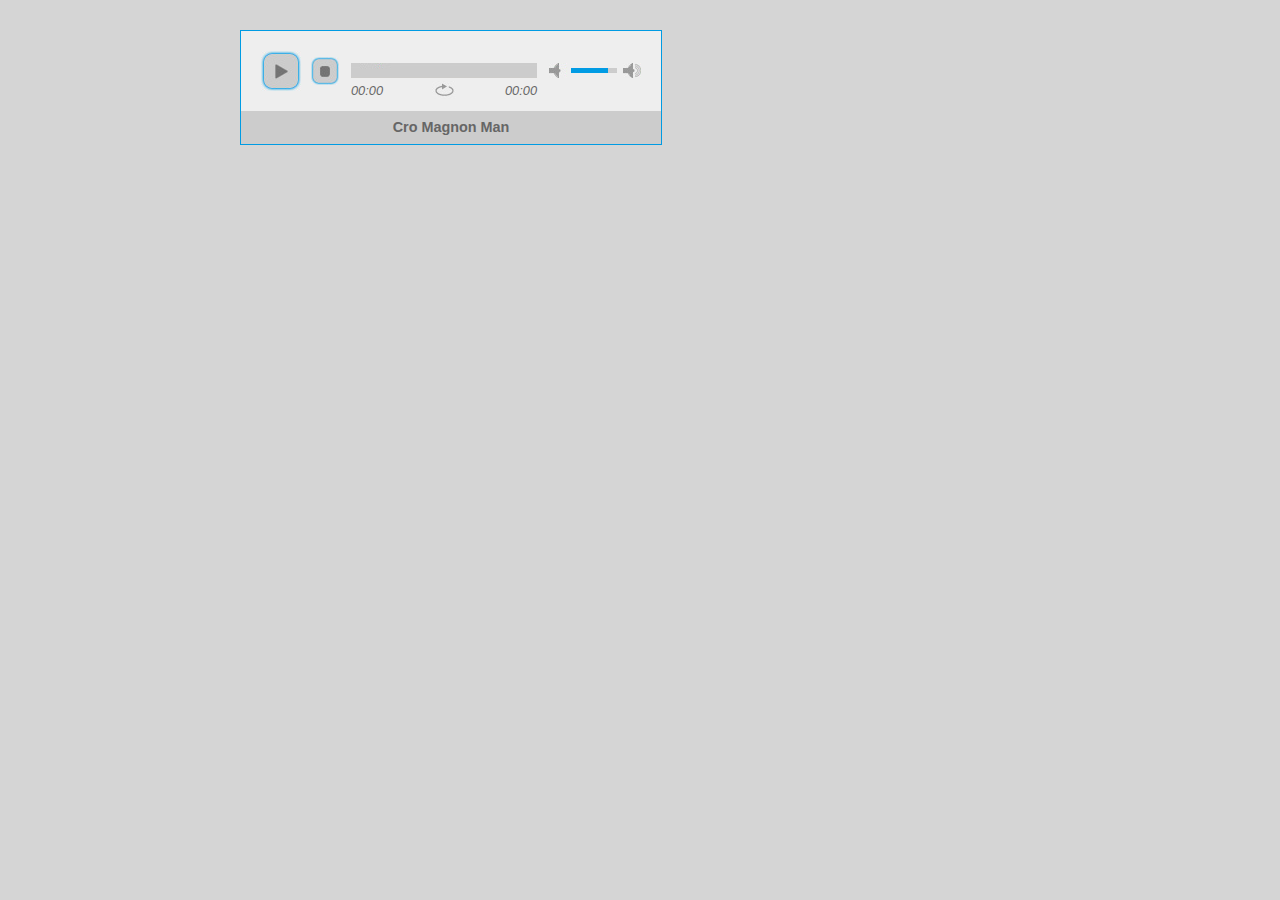
==== index.html @ 4125c5f2 "upload project" ====
<!DOCTYPE HTML>
<html>
    <head>
        <meta http-equiv="Content-Type" content="text/html;charset=utf-8" />
        <title>iPlayer</title>
        <meta content="" name="description" />
        <meta content="" name="keywords" />

        <link type="text/css" href="css/styles.css" rel="stylesheet" />
        <link href="css/smoothness/jquery-ui-1.10.1.custom.css" rel="stylesheet">
        <link href="css/blue.monday/jplayer.blue.monday.css" rel="stylesheet" type="text/css" />

        <script type="text/javascript" src="js/jquery-1.9.1.js"></script>
        <script type="text/javascript" src="js/jquery-ui-1.10.1.custom.js"></script>
        <script type="text/javascript" src="js/jquery.jplayer.min.js"></script>

        <script type="text/javascript" src="js/myscript.js"></script>
        <script type="text/javascript">
//<![CDATA[
$(document).ready(function(){

    $("#jquery_jplayer_1").jPlayer({
        ready: function (event) {
            $(this).jPlayer("setMedia", {
                m4a:"http://www.jplayer.org/audio/m4a/TSP-01-Cro_magnon_man.m4a",
                oga:"http://www.jplayer.org/audio/ogg/TSP-01-Cro_magnon_man.ogg"
            });
        },
        swfPath: "js",
        supplied: "m4a, oga",
        wmode: "window"
    });
});
//]]>
</script>

    </head>
    <body>
        <div id="wrapper">

            <div id="jquery_jplayer_1" class="jp-jplayer"></div>

        <div id="jp_container_1" class="jp-audio">
            <div class="jp-type-single">
                <div class="jp-gui jp-interface">
                    <ul class="jp-controls">
                        <li><a href="javascript:;" class="jp-play" tabindex="1">play</a></li>
                        <li><a href="javascript:;" class="jp-pause" tabindex="1">pause</a></li>
                        <li><a href="javascript:;" class="jp-stop" tabindex="1">stop</a></li>
                        <li><a href="javascript:;" class="jp-mute" tabindex="1" title="mute">mute</a></li>
                        <li><a href="javascript:;" class="jp-unmute" tabindex="1" title="unmute">unmute</a></li>
                        <li><a href="javascript:;" class="jp-volume-max" tabindex="1" title="max volume">max volume</a></li>
                    </ul>
                    <div class="jp-progress">
                        <div class="jp-seek-bar">
                            <div class="jp-play-bar"></div>
                        </div>
                    </div>
                    <div class="jp-volume-bar">
                        <div class="jp-volume-bar-value"></div>
                    </div>
                    <div class="jp-time-holder">
                        <div class="jp-current-time"></div>
                        <div class="jp-duration"></div>

                        <ul class="jp-toggles">
                            <li><a href="javascript:;" class="jp-repeat" tabindex="1" title="repeat">repeat</a></li>
                            <li><a href="javascript:;" class="jp-repeat-off" tabindex="1" title="repeat off">repeat off</a></li>
                        </ul>
                    </div>
                </div>
                <div class="jp-title">
                    <ul>
                        <li>Cro Magnon Man</li>
                    </ul>
                </div>
                <div class="jp-no-solution">
                    <span>Update Required</span>
                    To play the media you will need to either update your browser to a recent version or update your <a href="http://get.adobe.com/flashplayer/" target="_blank">Flash plugin</a>.
                </div>
            </div>
        </div>

        </div>   <!-- end wrapper -->
    </body>
</html>
---- css/styles.css ----
html, body, div, span, applet, object, iframe,
h1, h2, h3, h4, h5, h6, p, blockquote, pre,
a, abbr, acronym, address, big, cite, code,
del, dfn, em, img, ins, kbd, q, s, samp,
small, strike, strong, sub, sup, tt, var,
b, u, i, center,
dl, dt, dd, ol, ul, li,
fieldset, form, label, legend,
table, caption, tbody, tfoot, thead, tr, th, td,
article, aside, canvas, details, embed, 
figure, figcaption, footer, header, hgroup, 
menu, nav, output, ruby, section, summary,
time, mark, audio, video {
	margin: 0;
	padding: 0;
	border: 0;
	font-size: 100%;
	font: inherit;
	vertical-align: baseline;
}
/* HTML5 display-role reset for older browsers */
article, aside, details, figcaption, figure, 
footer, header, hgroup, menu, nav, section {
	display: block;
}
body {
	line-height: 1;
}
ol, ul {
	list-style: none;
}
blockquote, q {
	quotes: none;
}
blockquote:before, blockquote:after,
q:before, q:after {
	content: '';
	content: none;
}
table {
	border-collapse: collapse;
	border-spacing: 0;
}

body {
	background-color: #D5D5D5;
}

#wrapper {
	margin: 0 auto;
	width: 800px;
	margin-top: 30px;
}
---- css/blue.monday/jplayer.blue.monday.css ----
/*
 * Skin for jPlayer Plugin (jQuery JavaScript Library)
 * http://www.jplayer.org
 *
 * Skin Name: Blue Monday
 *
 * Copyright (c) 2010-2012 Happyworm Ltd
 * Dual licensed under the MIT and GPL licenses.
 *  - http://www.opensource.org/licenses/mit-license.php
 *  - http://www.gnu.org/copyleft/gpl.html
 *
 * Author: Silvia Benvenuti
 * Skin Version: 4.2 (jPlayer 2.2.0)
 * Date: 22nd October 2012
 */

div.jp-audio,
div.jp-audio-stream,
div.jp-video {

	/* Edit the font-size to counteract inherited font sizing.
	 * Eg. 1.25em = 1 / 0.8em
	 */

	font-size:1.25em; /* 1.25em for testing in site pages */ /* No parent CSS that can effect the size in the demos ZIP */

	font-family:Verdana, Arial, sans-serif;
	line-height:1.6;
	color: #666;
	border:1px solid #009be3;
	background-color:#eee;
}
div.jp-audio {
	width:420px;
}
div.jp-audio-stream {
	width:182px;
}
div.jp-video-270p {
	width:480px;
}
div.jp-video-360p {
	width:640px;
}
div.jp-video-full {
	/* Rules for IE6 (full-screen) */
	width:480px;
	height:270px;
	/* Rules for IE7 (full-screen) - Otherwise the relative container causes other page items that are not position:static (default) to appear over the video/gui. */
	position:static !important; position:relative
}

/* The z-index rule is defined in this manner to enable Popcorn plugins that add overlays to video area. EG. Subtitles. */
div.jp-video-full div div {
	z-index:1000;
}

div.jp-video-full div.jp-jplayer {
	top: 0;
	left: 0;
	position: fixed !important; position: relative; /* Rules for IE6 (full-screen) */
	overflow: hidden;
}

div.jp-video-full div.jp-gui {
	position: fixed !important; position: static; /* Rules for IE6 (full-screen) */
	top: 0;
	left: 0;
	width:100%;
	height:100%;
	z-index:1001; /* 1 layer above the others. */
}

div.jp-video-full div.jp-interface {
	position: absolute !important; position: relative; /* Rules for IE6 (full-screen) */
	bottom: 0;
	left: 0;
}

div.jp-interface {
	position: relative;
	background-color:#eee;
	width:100%;
}

div.jp-audio div.jp-type-single div.jp-interface {
	height:80px;
}
div.jp-audio div.jp-type-playlist div.jp-interface {
	height:80px;
}

div.jp-audio-stream div.jp-type-single div.jp-interface {
	height:80px;
}

div.jp-video div.jp-interface {
	border-top:1px solid #009be3;
}

/* @group CONTROLS */

div.jp-controls-holder {
	clear: both;
	width:440px;
	margin:0 auto;
	position: relative;
	overflow:hidden;
	top:-8px; /* This negative value depends on the size of the text in jp-currentTime and jp-duration */
}

div.jp-interface ul.jp-controls {
	list-style-type:none;
	margin:0;
	padding: 0;
	overflow:hidden;
}

div.jp-audio ul.jp-controls {
	width: 380px;
	padding:20px 20px 0 20px;
}

div.jp-audio-stream ul.jp-controls {
	width: 142px;
	padding:20px 20px 0 20px;
}

div.jp-video div.jp-type-single ul.jp-controls {
	width: 78px;
	margin-left: 200px;
}

div.jp-video div.jp-type-playlist ul.jp-controls {
	width: 134px;
	margin-left: 172px;
}
div.jp-video ul.jp-controls,
div.jp-interface ul.jp-controls li {
	display:inline;
	float: left;
}

div.jp-interface ul.jp-controls a {
	display:block;
	overflow:hidden;
	text-indent:-9999px;
}
a.jp-play,
a.jp-pause {
	width:40px;
	height:40px;
}

a.jp-play {
	background: url("jplayer.blue.monday.jpg") 0 0 no-repeat;
}
a.jp-play:hover {
	background: url("jplayer.blue.monday.jpg") -41px 0 no-repeat;
}
a.jp-pause {
	background: url("jplayer.blue.monday.jpg") 0 -42px no-repeat;
	display: none;
}
a.jp-pause:hover {
	background: url("jplayer.blue.monday.jpg") -41px -42px no-repeat;
}

a.jp-stop, a.jp-previous, a.jp-next {
	width:28px;
	height:28px;
	margin-top:6px;
}

a.jp-stop {
	background: url("jplayer.blue.monday.jpg") 0 -83px no-repeat;
	margin-left:10px;
}

a.jp-stop:hover {
	background: url("jplayer.blue.monday.jpg") -29px -83px no-repeat;
}

a.jp-previous {
	background: url("jplayer.blue.monday.jpg") 0 -112px no-repeat;
}
a.jp-previous:hover {
	background: url("jplayer.blue.monday.jpg") -29px -112px no-repeat;
}

a.jp-next {
	background: url("jplayer.blue.monday.jpg") 0 -141px no-repeat;
}
a.jp-next:hover {
	background: url("jplayer.blue.monday.jpg") -29px -141px no-repeat;
}

/* @end */

/* @group progress bar */

div.jp-progress {
	overflow:hidden;
	background-color: #ddd;
}
div.jp-audio div.jp-progress {
	position: absolute;
	top:32px;
	height:15px;
}
div.jp-audio div.jp-type-single div.jp-progress {
	left:110px;
	width:186px;
}
div.jp-audio div.jp-type-playlist div.jp-progress {
	left:166px;
	width:130px;
}
div.jp-video div.jp-progress {
	top:0px;
	left:0px;
	width:100%;
	height:10px;
}
div.jp-seek-bar {
	background: url("jplayer.blue.monday.jpg") 0 -202px repeat-x;
	width:0px;
	height:100%;
	cursor: pointer;
}
div.jp-play-bar {
	background: url("jplayer.blue.monday.jpg") 0 -218px repeat-x ;
	width:0px;
	height:100%;
}

/* The seeking class is added/removed inside jPlayer */
div.jp-seeking-bg {
	background: url("jplayer.blue.monday.seeking.gif");
}

/* @end */

/* @group volume controls */


a.jp-mute,
a.jp-unmute,
a.jp-volume-max {
	width:18px;
	height:15px;
	margin-top:12px;
}

div.jp-audio div.jp-type-single a.jp-mute,
div.jp-audio div.jp-type-single a.jp-unmute {
	margin-left: 210px;	
}
div.jp-audio div.jp-type-playlist a.jp-mute,
div.jp-audio div.jp-type-playlist a.jp-unmute {
	margin-left: 154px;
}

div.jp-audio-stream div.jp-type-single a.jp-mute,
div.jp-audio-stream div.jp-type-single a.jp-unmute {
	margin-left:10px;
}

div.jp-audio a.jp-volume-max,
div.jp-audio-stream a.jp-volume-max {
	margin-left: 56px;	
}

div.jp-video a.jp-mute,
div.jp-video a.jp-unmute,
div.jp-video a.jp-volume-max {
	position: absolute;
	top:12px;
	margin-top:0;
}

div.jp-video a.jp-mute,
div.jp-video a.jp-unmute {
	left: 50px;
}

div.jp-video a.jp-volume-max {
	left: 134px;
}

a.jp-mute {
	background: url("jplayer.blue.monday.jpg") 0 -170px no-repeat;
}
a.jp-mute:hover {
	background: url("jplayer.blue.monday.jpg") -19px -170px no-repeat;
}
a.jp-unmute {
	background: url("jplayer.blue.monday.jpg") -60px -170px no-repeat;
	display: none;
}
a.jp-unmute:hover {
	background: url("jplayer.blue.monday.jpg") -79px -170px no-repeat;
}
a.jp-volume-max {
	background: url("jplayer.blue.monday.jpg") 0 -186px no-repeat;
}
a.jp-volume-max:hover {
	background: url("jplayer.blue.monday.jpg") -19px -186px no-repeat;
}

div.jp-volume-bar {
	position: absolute;
	overflow:hidden;
	background: url("jplayer.blue.monday.jpg") 0 -250px repeat-x;
	width:46px;
	height:5px;
	cursor: pointer;
}
div.jp-audio div.jp-volume-bar {
	top:37px;
	left:330px;
}
div.jp-audio-stream div.jp-volume-bar {
	top:37px;
	left:92px;
}
div.jp-video div.jp-volume-bar {
	top:17px;
	left:72px;
}
div.jp-volume-bar-value {
	background: url("jplayer.blue.monday.jpg") 0 -256px repeat-x;
	width:0px;
	height:5px;
}

/* @end */

/* @group current time and duration */

div.jp-audio div.jp-time-holder {
	position:absolute;
	top:50px;
}
div.jp-audio div.jp-type-single div.jp-time-holder {
	left:110px;
	width:186px;
}
div.jp-audio div.jp-type-playlist div.jp-time-holder {
	left:166px;
	width:130px;
}

div.jp-current-time,
div.jp-duration {
	width:60px;
	font-size:.64em;
	font-style:oblique;
}
div.jp-current-time {
	float: left;
	display:inline;
}
div.jp-duration {
	float: right;
	display:inline;
	text-align: right;
}

div.jp-video div.jp-current-time {
	margin-left:20px;
}
div.jp-video div.jp-duration {
	margin-right:20px;
}

/* @end */

/* @group playlist */

div.jp-title {
	font-weight:bold;
	text-align:center;
}

div.jp-title,
div.jp-playlist {
	width:100%;
	background-color:#ccc;
	border-top:1px solid #009be3;
}
div.jp-type-single div.jp-title,
div.jp-type-playlist div.jp-title,
div.jp-type-single div.jp-playlist {
	border-top:none;
}
div.jp-title ul,
div.jp-playlist ul {
	list-style-type:none;
	margin:0;
	padding:0 20px;
	font-size:.72em;
}

div.jp-title li {
	padding:5px 0;
	font-weight:bold;
}
div.jp-playlist li {
	padding:5px 0 4px 20px;
	border-bottom:1px solid #eee;
}

div.jp-playlist li div {
	display:inline;
}

/* Note that the first-child (IE6) and last-child (IE6/7/8) selectors do not work on IE */

div.jp-type-playlist div.jp-playlist li:last-child {
	padding:5px 0 5px 20px;
	border-bottom:none;
}
div.jp-type-playlist div.jp-playlist li.jp-playlist-current {
	list-style-type:square;
	list-style-position:inside;
	padding-left:7px;
}
div.jp-type-playlist div.jp-playlist a {
	color: #333;
	text-decoration: none;
}
div.jp-type-playlist div.jp-playlist a:hover {
	color:#0d88c1;
}
div.jp-type-playlist div.jp-playlist a.jp-playlist-current {
	color:#0d88c1;
}

div.jp-type-playlist div.jp-playlist a.jp-playlist-item-remove {
	float:right;
	display:inline;
	text-align:right;
	margin-right:10px;
	font-weight:bold;
	color:#666;
}
div.jp-type-playlist div.jp-playlist a.jp-playlist-item-remove:hover {
	color:#0d88c1;
}
div.jp-type-playlist div.jp-playlist span.jp-free-media {
	float:right;
	display:inline;
	text-align:right;
	margin-right:10px;
}
div.jp-type-playlist div.jp-playlist span.jp-free-media a{
	color:#666;
}
div.jp-type-playlist div.jp-playlist span.jp-free-media a:hover{
	color:#0d88c1;
}
span.jp-artist {
	font-size:.8em;
	color:#666;
}

/* @end */

div.jp-video-play {
	width:100%;
	overflow:hidden; /* Important for nested negative margins to work in modern browsers */
	cursor:pointer;
	background-color:rgba(0,0,0,0); /* Makes IE9 work with the active area over the whole video area. IE6/7/8 only have the button as active area. */
}
div.jp-video-270p div.jp-video-play {
	margin-top:-270px;
	height:270px;
}
div.jp-video-360p div.jp-video-play {
	margin-top:-360px;
	height:360px;
}
div.jp-video-full div.jp-video-play {
	height:100%;
}
a.jp-video-play-icon {
	position:relative;
	display:block;
	width: 112px;
	height: 100px;

	margin-left:-56px;
	margin-top:-50px;
	left:50%;
	top:50%;

	background: url("jplayer.blue.monday.video.play.png") 0 0 no-repeat;
	text-indent:-9999px;
}
div.jp-video-play:hover a.jp-video-play-icon {
	background: url("jplayer.blue.monday.video.play.png") 0 -100px no-repeat;
}





div.jp-jplayer audio,
div.jp-jplayer {
	width:0px;
	height:0px;
}

div.jp-jplayer {
	background-color: #000000;
}





/* @group TOGGLES */

/* The audio toggles are nested inside jp-time-holder */

ul.jp-toggles {
	list-style-type:none;
	padding:0;
	margin:0 auto;
	overflow:hidden;
}

div.jp-audio .jp-type-single ul.jp-toggles {
	width:25px;
}
div.jp-audio .jp-type-playlist ul.jp-toggles {
	width:55px;
	margin: 0;
	position: absolute;
	left: 325px;
	top: 50px;
}

div.jp-video ul.jp-toggles {
	margin-top:10px;
	width:100px;
}

ul.jp-toggles li {
	display:block;
	float:right;
}

ul.jp-toggles li a {
	display:block;
	width:25px;
	height:18px;
	text-indent:-9999px;
	line-height:100%; /* need this for IE6 */
}

a.jp-full-screen {
	background: url("jplayer.blue.monday.jpg") 0 -310px no-repeat;
	margin-left: 20px;
}

a.jp-full-screen:hover {
	background: url("jplayer.blue.monday.jpg") -30px -310px no-repeat;
}

a.jp-restore-screen {
	background: url("jplayer.blue.monday.jpg") -60px -310px no-repeat;
	margin-left: 20px;
}

a.jp-restore-screen:hover {
	background: url("jplayer.blue.monday.jpg") -90px -310px no-repeat;
}

a.jp-repeat {
	background: url("jplayer.blue.monday.jpg") 0 -290px no-repeat;
}

a.jp-repeat:hover {
	background: url("jplayer.blue.monday.jpg") -30px -290px no-repeat;
}

a.jp-repeat-off {
	background: url("jplayer.blue.monday.jpg") -60px -290px no-repeat;
}

a.jp-repeat-off:hover {
	background: url("jplayer.blue.monday.jpg") -90px -290px no-repeat;
}

a.jp-shuffle {
	background: url("jplayer.blue.monday.jpg") 0 -270px no-repeat;
	margin-left: 5px;
}

a.jp-shuffle:hover {
	background: url("jplayer.blue.monday.jpg") -30px -270px no-repeat;
}

a.jp-shuffle-off {
	background: url("jplayer.blue.monday.jpg") -60px -270px no-repeat;
	margin-left: 5px;
}

a.jp-shuffle-off:hover {
	background: url("jplayer.blue.monday.jpg") -90px -270px no-repeat;
}


/* @end */

/* @group NO SOLUTION error feedback */

.jp-no-solution {
	padding:5px;
	font-size:.8em;
	background-color:#eee;
	border:2px solid #009be3;
	color:#000;
	display:none;
}

.jp-no-solution a {
	color:#000;
}

.jp-no-solution span {
	font-size:1em;
	display:block;
	text-align:center;
	font-weight:bold;
}

/* @end */
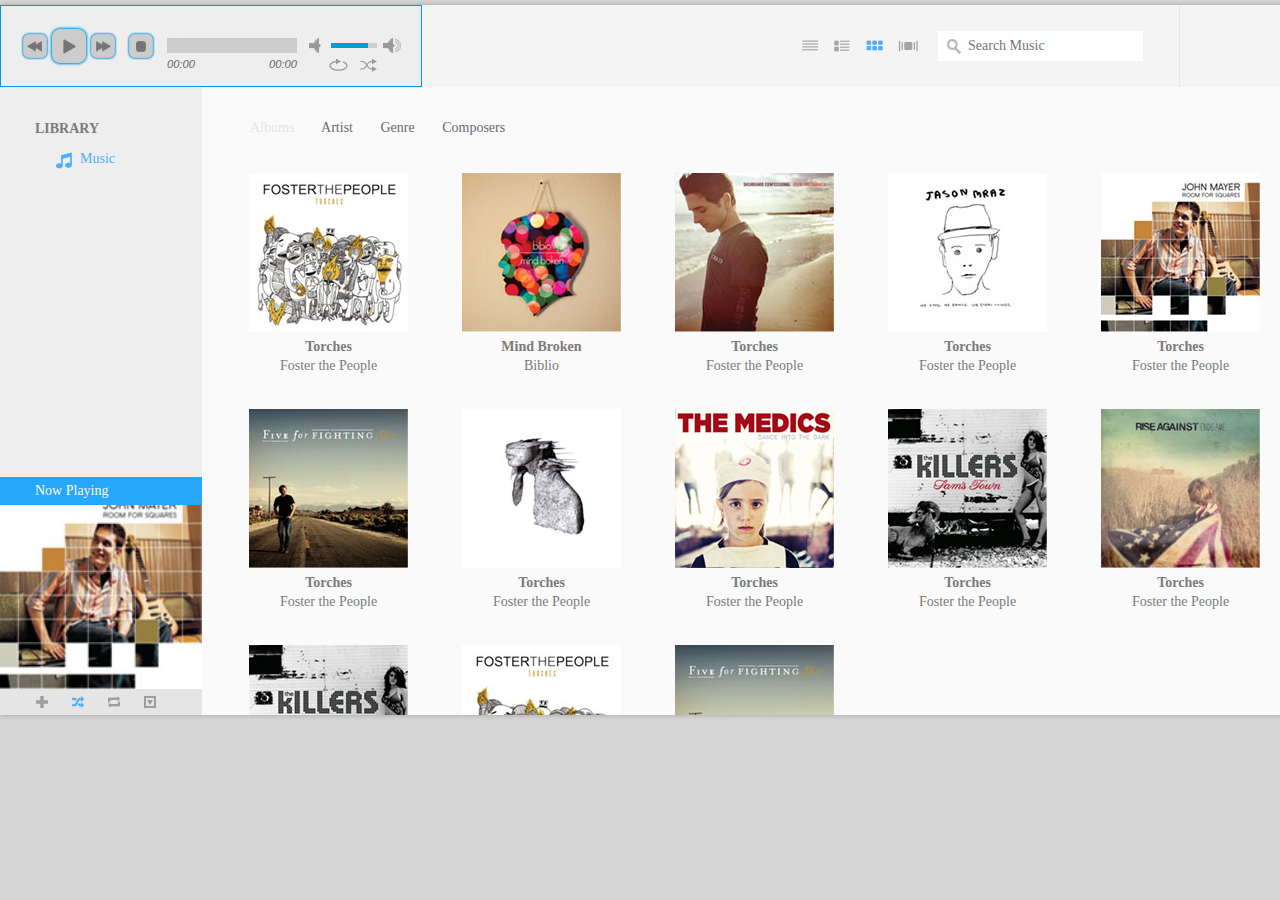
==== commit cd85de1d: "makeup project" ====
--- a/index.html
+++ b/index.html
@@ -2,50 +2,35 @@
 <html>
     <head>
         <meta http-equiv="Content-Type" content="text/html;charset=utf-8" />
-        <title>iPlayer</title>
+        <title>theBestPlayer</title>
         <meta content="" name="description" />
         <meta content="" name="keywords" />
 
         <link type="text/css" href="css/styles.css" rel="stylesheet" />
-        <link href="css/smoothness/jquery-ui-1.10.1.custom.css" rel="stylesheet">
-        <link href="css/blue.monday/jplayer.blue.monday.css" rel="stylesheet" type="text/css" />
-
-        <script type="text/javascript" src="js/jquery-1.9.1.js"></script>
-        <script type="text/javascript" src="js/jquery-ui-1.10.1.custom.js"></script>
-        <script type="text/javascript" src="js/jquery.jplayer.min.js"></script>
+        <link type="text/css" href="jplayer/css/blue.monday/jplayer.blue.monday.css" rel="stylesheet" />
+
+        <script type="text/javascript" src="js/jquery-1.8.3.min.js"></script>
+        <script type="text/javascript" src="jplayer/js/jquery.jplayer.min.js"></script>
+        <script type="text/javascript" src="jplayer/js/jplayer.playlist.min.js"></script>
 
         <script type="text/javascript" src="js/myscript.js"></script>
-        <script type="text/javascript">
-//<![CDATA[
-$(document).ready(function(){
-
-    $("#jquery_jplayer_1").jPlayer({
-        ready: function (event) {
-            $(this).jPlayer("setMedia", {
-                m4a:"http://www.jplayer.org/audio/m4a/TSP-01-Cro_magnon_man.m4a",
-                oga:"http://www.jplayer.org/audio/ogg/TSP-01-Cro_magnon_man.ogg"
-            });
-        },
-        swfPath: "js",
-        supplied: "m4a, oga",
-        wmode: "window"
-    });
-});
-//]]>
-</script>
 
     </head>
     <body>
         <div id="wrapper">
-
-            <div id="jquery_jplayer_1" class="jp-jplayer"></div>
-
-        <div id="jp_container_1" class="jp-audio">
-            <div class="jp-type-single">
+            <div id="header">
+
+
+<div id="jquery_jplayer_1" class="jp-jplayer"></div>
+
+        <div id="jp_container_1" class="jp-audio" style="float:left">
+            <div class="jp-type-playlist">
                 <div class="jp-gui jp-interface">
                     <ul class="jp-controls">
+                        <li><a href="javascript:;" class="jp-previous" tabindex="1">previous</a></li>
                         <li><a href="javascript:;" class="jp-play" tabindex="1">play</a></li>
                         <li><a href="javascript:;" class="jp-pause" tabindex="1">pause</a></li>
+                        <li><a href="javascript:;" class="jp-next" tabindex="1">next</a></li>
                         <li><a href="javascript:;" class="jp-stop" tabindex="1">stop</a></li>
                         <li><a href="javascript:;" class="jp-mute" tabindex="1" title="mute">mute</a></li>
                         <li><a href="javascript:;" class="jp-unmute" tabindex="1" title="unmute">unmute</a></li>
@@ -62,16 +47,17 @@
                     <div class="jp-time-holder">
                         <div class="jp-current-time"></div>
                         <div class="jp-duration"></div>
-
-                        <ul class="jp-toggles">
-                            <li><a href="javascript:;" class="jp-repeat" tabindex="1" title="repeat">repeat</a></li>
-                            <li><a href="javascript:;" class="jp-repeat-off" tabindex="1" title="repeat off">repeat off</a></li>
-                        </ul>
-                    </div>
-                </div>
-                <div class="jp-title">
+                    </div>
+                    <ul class="jp-toggles">
+                        <li><a href="javascript:;" class="jp-shuffle" tabindex="1" title="shuffle">shuffle</a></li>
+                        <li><a href="javascript:;" class="jp-shuffle-off" tabindex="1" title="shuffle off">shuffle off</a></li>
+                        <li><a href="javascript:;" class="jp-repeat" tabindex="1" title="repeat">repeat</a></li>
+                        <li><a href="javascript:;" class="jp-repeat-off" tabindex="1" title="repeat off">repeat off</a></li>
+                    </ul>
+                </div>
+                <div class="jp-playlist">
                     <ul>
-                        <li>Cro Magnon Man</li>
+                        <li></li>
                     </ul>
                 </div>
                 <div class="jp-no-solution">
@@ -81,6 +67,176 @@
             </div>
         </div>
 
-        </div>   <!-- end wrapper -->
+
+                <div id="controls">
+                    <div id="viewcontrol">
+                        <a href="#" class="list"></a>
+                        <a href="#" class="list_img"></a>
+                        <a href="#" class="blocks active"></a>
+                        <a href="#" class="coverflow"></a>
+                    </div>
+                    <div id="search">
+                        <form method="POST">
+                            
+                            <input type="text" name="s" placeholder="Search Music" >
+                            <button class="search" type="submit" name="submit"></button>
+                        </form>
+                    </div>
+                </div>
+
+            </div>  <!-- end header -->
+
+            <div id="main">
+                <div id="left">
+                    <div id="library">
+                        <span>LIBRARY</span>
+                        <ul>
+                            <li class="music">
+                                Music
+                            </li>
+                        </ul>
+                    </div>
+
+                    <div id="nowplay">
+                        <div class="title">
+                            Now Playing
+                        </div>
+                        <div class="nowsong">
+                            <img src="img/img0.jpg" alt="song">
+                        </div>
+                        <div class="footer">
+                            <a href="#" class="plus"></a>
+                            <a href="#" class="shuffle active"></a>
+                            <a href="#" class="repeat"></a>
+                            <a href="#" class="toggle"></a>
+                        </div>
+                    </div>
+                </div>  <!-- end left -->
+
+                <div id="right">
+
+                    <div id="options">
+                        <a href="#" class="noactive">Albums</a>
+                        <a href="#">Artist</a>
+                        <a href="#">Genre</a>
+                        <a href="#">Composers</a>
+                    </div>
+
+                    <div id="songs">
+
+                        <div class="song">
+                            <a href="#">
+                            <img src="img/img9.jpg" alt="">
+                            <p class="albom">Torches</p>
+                            <p>Foster the People</p>
+                            </a>
+                        </div>
+
+                        <div class="song">
+                            <a href="#">
+                            <img src="img/img8.jpg" alt="">
+                            <p class="albom">Mind Broken</p>
+                            <p>Biblio</p>
+                            </a>
+                        </div>
+
+                        <div class="song">
+                            <a href="#">
+                            <img src="img/img7.jpg" alt="">
+                            <p class="albom">Torches</p>
+                            <p>Foster the People</p>
+                            </a>
+                        </div>
+
+                        <div class="song">
+                            <a href="#">
+                            <img src="img/img6.jpg" alt="">
+                            <p class="albom">Torches</p>
+                            <p>Foster the People</p>
+                            </a>
+                        </div>
+
+                        <div class="song">
+                            <a href="#">
+                            <img src="img/img0.jpg" alt="">
+                            <p class="albom">Torches</p>
+                            <p>Foster the People</p>
+                            </a>
+                        </div>
+
+                        <div class="song">
+                            <a href="#">
+                            <img src="img/img5.jpg" alt="">
+                            <p class="albom">Torches</p>
+                            <p>Foster the People</p>
+                            </a>
+                        </div>
+
+                        <div class="song">
+                            <a href="#">
+                            <img src="img/img4.jpg" alt="">
+                            <p class="albom">Torches</p>
+                            <p>Foster the People</p>
+                            </a>
+                        </div>
+
+                        <div class="song">
+                            <a href="#">
+                            <img src="img/img3.jpg" alt="">
+                            <p class="albom">Torches</p>
+                            <p>Foster the People</p>
+                            </a>
+                        </div>
+
+                        <div class="song">
+                            <a href="#">
+                            <img src="img/img2.jpg" alt="">
+                            <p class="albom">Torches</p>
+                            <p>Foster the People</p>
+                            </a>
+                        </div>
+
+                        <div class="song">
+                            <a href="#">
+                            <img src="img/img1.jpg" alt="">
+                            <p class="albom">Torches</p>
+                            <p>Foster the People</p>
+                            </a>
+                        </div>
+
+                        <div class="song">
+                            <a href="#">
+                            <img src="img/img2.jpg" alt="">
+                            <p class="albom">Torches</p>
+                            <p>Foster the People</p>
+                            </a>
+                        </div>
+
+                        <div class="song">
+                            <a href="#">
+                            <img src="img/img9.jpg" alt="">
+                            <p class="albom">Torches</p>
+                            <p>Foster the People</p>
+                            </a>
+                        </div>
+
+                        <div class="song">
+                            <a href="#">
+                            <img src="img/img5.jpg" alt="">
+                            <p class="albom">Torches</p>
+                            <p>Foster the People</p>
+                            </a>
+                        </div>
+
+
+
+
+                    </div>
+
+
+                </div>  <!-- end right -->
+            </div>  <!-- end main -->
+
+        </div>  <!-- end wrapper -->
     </body>
 </html>
--- a/css/styles.css
+++ b/css/styles.css
@@ -44,10 +44,238 @@
 
 body {
 	background-color: #D5D5D5;
+	font-family: "Segoe UI";
+	font-size: 14px;
+}
+
+a {
+	text-decoration: none;
+	color: #6b6b6b;
+}
+
+a:HOVER {
+	color: #E5E5E5;
 }
 
 #wrapper {
 	margin: 0 auto;
-	width: 800px;
-	margin-top: 30px;
-}
+	width: 1310px;
+	height: 710px;
+	margin-top: 5px;
+	box-shadow: 0 0 5px rgba(0,0,0,0.25);
+}
+
+#header {
+	width: 100%;
+	height: 82px;
+	background-color: #F4F4F4;
+	overflow: hidden;
+}
+
+#controls {
+	float: right;
+	padding: 26px;
+	overflow: hidden;
+	border-right: 1px solid #E5E5E5;
+
+	margin-right: 130px;
+}
+
+#viewcontrol {
+	overflow: hidden;
+	padding: 9px 4px;
+	float: left;
+}
+
+#viewcontrol a{
+	float: left;
+	margin:0 6px;
+	background-image: url("../img/csg-5148a2e38765b.png");
+	background-repeat: no-repeat;
+}
+
+#search {
+	height: 30px;
+	width: 205px;
+	margin: 0 10px;
+	float: left;
+	background-color: #FFFFFF;
+}
+
+#search input{
+	height: 30px;
+	width: 175px;
+	border: 0px;
+	padding: 0px;
+	margin-left: -30px;
+	padding-left: 30px;
+	float: right;
+	font-family: "Segoe UI";
+	font-size: 14px;
+}
+
+#search input:focus {
+	box-shadow: 0 0 2px #27a7fa;
+	outline: none;
+}
+
+#search button{
+	margin-top: 7px;
+	margin-left: 9px;
+	float: left;
+	background-image: url("../img/csg-5148a2e38765b.png");
+	background-repeat: no-repeat;
+	background-color: transparent;
+	cursor: pointer;
+	border: 0px;
+}
+
+#main {
+	width: 100%;
+	height: 628px;
+	overflow: hidden;
+	background-color: #FAFAFA;
+
+}
+
+#main #left {
+	float: left;
+	width: 202px;
+	height: 100%;
+	background-color: #EEEEEE;
+}
+
+#library {
+	padding: 35px;
+	height: 320px
+}
+
+#library span {
+	font-weight: bold;
+	color: #7b7b7b;
+}
+
+#library ul li {
+	color: #50aefa;
+	padding-left: 25px;
+	margin-top: 16px; 
+	margin-left: 20px;
+	height: 17px;
+	background-image: url("../img/csg-5148a2e38765b.png");
+	background-repeat: no-repeat;
+
+}
+
+#nowplay .title {
+	background-color: #27a7fa;
+	padding:7px 35px;
+	color: #FAFAFA;
+	z-index: 10;
+	position: relative;
+
+}
+
+#nowplay .nowsong {
+	margin-top: -18px;
+	height: 202px;
+	width: 202px;
+	
+}
+
+#nowplay .nowsong img{
+	z-index: 1;
+	height: 100%;
+	width: 100%;
+	
+}
+
+#nowplay .footer {
+	background-color: #E5E5E5;
+	height: 12px;
+	padding: 7px 24px;
+}
+
+#nowplay .footer a{
+	margin: 0px 12px;
+	width: 12px;
+	height: 12px;
+	display: block;
+	float: left;
+	background-image: url("../img/csg-5148a2e38765b.png");
+	background-repeat: no-repeat;
+}
+
+#main #right {
+	float: left;
+	width: 1108px;
+	height: 100%;
+}
+
+#right #options {
+	padding: 34px 48px 16px 48px;
+}
+
+#right #options a{
+	margin-right: 24px;
+}
+
+#right #options a.noactive{
+	color: #E5E5E5;
+	cursor: default;
+}
+
+#right #songs {
+	margin: 0 20px;
+	overflow: hidden;
+	text-align: center;
+}
+
+.song {
+	margin:17px 22px 9px 22px;
+	float: left;
+}
+
+.song a {
+	display: block;
+	padding: 5px;
+}
+
+.song a:HOVER {
+	box-shadow: 0 0 3px #6699FF;
+}
+
+.song p {
+	color: #7b7b7b;
+	margin-top: 5px;
+}
+
+.song .albom {
+	font-weight: bold;
+}
+
+/*sprite style*/
+/*#container li {
+    background: url(csg-5148a2e38765b.png) no-repeat top left;
+}*/
+
+.coverflow{ background-position: 0 0; width: 20px; height: 12px; } 
+.coverflow:HOVER, .coverflow.active{ background-position: 0 -94px; width: 20px; height: 12px; } 
+.blocks{ background-position: 0 -32px; width: 20px; height: 12px; } 
+.blocks:HOVER, .blocks.active{ background-position: 0 -63px; width: 20px; height: 12px; } 
+.list{ background-position: 0 -126px; width: 20px; height: 12px; } 
+.list:HOVER, .list.active{ background-position: 0 -157px; width: 20px; height: 12px; } 
+.list_img{ background-position: 0 -188px; width: 20px; height: 12px; } 
+.list_img:HOVER, .list_img.active{ background-position: 0 -220px; width: 20px; height: 12px; } 
+
+.music{ background-position: 0 -252px; width: 17px; height: 17px; } 
+
+.plus{ background-position: 0 -289px; width: 12px; height: 12px; } 
+.plus:HOVER, .plus.active{ background-position: 0 -321px; width: 12px; height: 12px; } 
+.repeat{ background-position: 0 -353px; width: 12px; height: 12px; } 
+.repeat:HOVER, .repeat.active{ background-position: 0 -385px; width: 12px; height: 12px; } 
+.shuffle{ background-position: 0 -417px; width: 12px; height: 12px; } 
+.shuffle:HOVER, .shuffle.active{ background-position: 0 -449px; width: 12px; height: 12px; } 
+.toggle{ background-position: 0 -481px; width: 12px; height: 12px; } 
+.toggle:HOVER, .toggle.active{ background-position: 0 -513px; width: 12px; height: 12px; } 
+
+.search{ background-position: 0 -544px; width: 16px; height: 16px; } 
--- a/jplayer/css/blue.monday/jplayer.blue.monday.css
+++ b/jplayer/css/blue.monday/jplayer.blue.monday.css
@@ -0,0 +1,640 @@
+/*
+ * Skin for jPlayer Plugin (jQuery JavaScript Library)
+ * http://www.jplayer.org
+ *
+ * Skin Name: Blue Monday
+ *
+ * Copyright (c) 2010-2012 Happyworm Ltd
+ * Dual licensed under the MIT and GPL licenses.
+ *  - http://www.opensource.org/licenses/mit-license.php
+ *  - http://www.gnu.org/copyleft/gpl.html
+ *
+ * Author: Silvia Benvenuti
+ * Skin Version: 4.2 (jPlayer 2.2.0)
+ * Date: 22nd October 2012
+ */
+
+div.jp-audio,
+div.jp-audio-stream,
+div.jp-video {
+
+	/* Edit the font-size to counteract inherited font sizing.
+	 * Eg. 1.25em = 1 / 0.8em
+	 */
+
+	font-size:1.25em; /* 1.25em for testing in site pages */ /* No parent CSS that can effect the size in the demos ZIP */
+
+	font-family:Verdana, Arial, sans-serif;
+	line-height:1.6;
+	color: #666;
+	border:1px solid #009be3;
+	background-color:#eee;
+}
+div.jp-audio {
+	width:420px;
+}
+div.jp-audio-stream {
+	width:182px;
+}
+div.jp-video-270p {
+	width:480px;
+}
+div.jp-video-360p {
+	width:640px;
+}
+div.jp-video-full {
+	/* Rules for IE6 (full-screen) */
+	width:480px;
+	height:270px;
+	/* Rules for IE7 (full-screen) - Otherwise the relative container causes other page items that are not position:static (default) to appear over the video/gui. */
+	position:static !important; position:relative
+}
+
+/* The z-index rule is defined in this manner to enable Popcorn plugins that add overlays to video area. EG. Subtitles. */
+div.jp-video-full div div {
+	z-index:1000;
+}
+
+div.jp-video-full div.jp-jplayer {
+	top: 0;
+	left: 0;
+	position: fixed !important; position: relative; /* Rules for IE6 (full-screen) */
+	overflow: hidden;
+}
+
+div.jp-video-full div.jp-gui {
+	position: fixed !important; position: static; /* Rules for IE6 (full-screen) */
+	top: 0;
+	left: 0;
+	width:100%;
+	height:100%;
+	z-index:1001; /* 1 layer above the others. */
+}
+
+div.jp-video-full div.jp-interface {
+	position: absolute !important; position: relative; /* Rules for IE6 (full-screen) */
+	bottom: 0;
+	left: 0;
+}
+
+div.jp-interface {
+	position: relative;
+	background-color:#eee;
+	width:100%;
+}
+
+div.jp-audio div.jp-type-single div.jp-interface {
+	height:80px;
+}
+div.jp-audio div.jp-type-playlist div.jp-interface {
+	height:80px;
+}
+
+div.jp-audio-stream div.jp-type-single div.jp-interface {
+	height:80px;
+}
+
+div.jp-video div.jp-interface {
+	border-top:1px solid #009be3;
+}
+
+/* @group CONTROLS */
+
+div.jp-controls-holder {
+	clear: both;
+	width:440px;
+	margin:0 auto;
+	position: relative;
+	overflow:hidden;
+	top:-8px; /* This negative value depends on the size of the text in jp-currentTime and jp-duration */
+}
+
+div.jp-interface ul.jp-controls {
+	list-style-type:none;
+	margin:0;
+	padding: 0;
+	overflow:hidden;
+}
+
+div.jp-audio ul.jp-controls {
+	width: 380px;
+	padding:20px 20px 0 20px;
+}
+
+div.jp-audio-stream ul.jp-controls {
+	width: 142px;
+	padding:20px 20px 0 20px;
+}
+
+div.jp-video div.jp-type-single ul.jp-controls {
+	width: 78px;
+	margin-left: 200px;
+}
+
+div.jp-video div.jp-type-playlist ul.jp-controls {
+	width: 134px;
+	margin-left: 172px;
+}
+div.jp-video ul.jp-controls,
+div.jp-interface ul.jp-controls li {
+	display:inline;
+	float: left;
+}
+
+div.jp-interface ul.jp-controls a {
+	display:block;
+	overflow:hidden;
+	text-indent:-9999px;
+}
+a.jp-play,
+a.jp-pause {
+	width:40px;
+	height:40px;
+}
+
+a.jp-play {
+	background: url("jplayer.blue.monday.jpg") 0 0 no-repeat;
+}
+a.jp-play:hover {
+	background: url("jplayer.blue.monday.jpg") -41px 0 no-repeat;
+}
+a.jp-pause {
+	background: url("jplayer.blue.monday.jpg") 0 -42px no-repeat;
+	display: none;
+}
+a.jp-pause:hover {
+	background: url("jplayer.blue.monday.jpg") -41px -42px no-repeat;
+}
+
+a.jp-stop, a.jp-previous, a.jp-next {
+	width:28px;
+	height:28px;
+	margin-top:6px;
+}
+
+a.jp-stop {
+	background: url("jplayer.blue.monday.jpg") 0 -83px no-repeat;
+	margin-left:10px;
+}
+
+a.jp-stop:hover {
+	background: url("jplayer.blue.monday.jpg") -29px -83px no-repeat;
+}
+
+a.jp-previous {
+	background: url("jplayer.blue.monday.jpg") 0 -112px no-repeat;
+}
+a.jp-previous:hover {
+	background: url("jplayer.blue.monday.jpg") -29px -112px no-repeat;
+}
+
+a.jp-next {
+	background: url("jplayer.blue.monday.jpg") 0 -141px no-repeat;
+}
+a.jp-next:hover {
+	background: url("jplayer.blue.monday.jpg") -29px -141px no-repeat;
+}
+
+/* @end */
+
+/* @group progress bar */
+
+div.jp-progress {
+	overflow:hidden;
+	background-color: #ddd;
+}
+div.jp-audio div.jp-progress {
+	position: absolute;
+	top:32px;
+	height:15px;
+}
+div.jp-audio div.jp-type-single div.jp-progress {
+	left:110px;
+	width:186px;
+}
+div.jp-audio div.jp-type-playlist div.jp-progress {
+	left:166px;
+	width:130px;
+}
+div.jp-video div.jp-progress {
+	top:0px;
+	left:0px;
+	width:100%;
+	height:10px;
+}
+div.jp-seek-bar {
+	background: url("jplayer.blue.monday.jpg") 0 -202px repeat-x;
+	width:0px;
+	height:100%;
+	cursor: pointer;
+}
+div.jp-play-bar {
+	background: url("jplayer.blue.monday.jpg") 0 -218px repeat-x ;
+	width:0px;
+	height:100%;
+}
+
+/* The seeking class is added/removed inside jPlayer */
+div.jp-seeking-bg {
+	background: url("jplayer.blue.monday.seeking.gif");
+}
+
+/* @end */
+
+/* @group volume controls */
+
+
+a.jp-mute,
+a.jp-unmute,
+a.jp-volume-max {
+	width:18px;
+	height:15px;
+	margin-top:12px;
+}
+
+div.jp-audio div.jp-type-single a.jp-mute,
+div.jp-audio div.jp-type-single a.jp-unmute {
+	margin-left: 210px;	
+}
+div.jp-audio div.jp-type-playlist a.jp-mute,
+div.jp-audio div.jp-type-playlist a.jp-unmute {
+	margin-left: 154px;
+}
+
+div.jp-audio-stream div.jp-type-single a.jp-mute,
+div.jp-audio-stream div.jp-type-single a.jp-unmute {
+	margin-left:10px;
+}
+
+div.jp-audio a.jp-volume-max,
+div.jp-audio-stream a.jp-volume-max {
+	margin-left: 56px;	
+}
+
+div.jp-video a.jp-mute,
+div.jp-video a.jp-unmute,
+div.jp-video a.jp-volume-max {
+	position: absolute;
+	top:12px;
+	margin-top:0;
+}
+
+div.jp-video a.jp-mute,
+div.jp-video a.jp-unmute {
+	left: 50px;
+}
+
+div.jp-video a.jp-volume-max {
+	left: 134px;
+}
+
+a.jp-mute {
+	background: url("jplayer.blue.monday.jpg") 0 -170px no-repeat;
+}
+a.jp-mute:hover {
+	background: url("jplayer.blue.monday.jpg") -19px -170px no-repeat;
+}
+a.jp-unmute {
+	background: url("jplayer.blue.monday.jpg") -60px -170px no-repeat;
+	display: none;
+}
+a.jp-unmute:hover {
+	background: url("jplayer.blue.monday.jpg") -79px -170px no-repeat;
+}
+a.jp-volume-max {
+	background: url("jplayer.blue.monday.jpg") 0 -186px no-repeat;
+}
+a.jp-volume-max:hover {
+	background: url("jplayer.blue.monday.jpg") -19px -186px no-repeat;
+}
+
+div.jp-volume-bar {
+	position: absolute;
+	overflow:hidden;
+	background: url("jplayer.blue.monday.jpg") 0 -250px repeat-x;
+	width:46px;
+	height:5px;
+	cursor: pointer;
+}
+div.jp-audio div.jp-volume-bar {
+	top:37px;
+	left:330px;
+}
+div.jp-audio-stream div.jp-volume-bar {
+	top:37px;
+	left:92px;
+}
+div.jp-video div.jp-volume-bar {
+	top:17px;
+	left:72px;
+}
+div.jp-volume-bar-value {
+	background: url("jplayer.blue.monday.jpg") 0 -256px repeat-x;
+	width:0px;
+	height:5px;
+}
+
+/* @end */
+
+/* @group current time and duration */
+
+div.jp-audio div.jp-time-holder {
+	position:absolute;
+	top:50px;
+}
+div.jp-audio div.jp-type-single div.jp-time-holder {
+	left:110px;
+	width:186px;
+}
+div.jp-audio div.jp-type-playlist div.jp-time-holder {
+	left:166px;
+	width:130px;
+}
+
+div.jp-current-time,
+div.jp-duration {
+	width:60px;
+	font-size:.64em;
+	font-style:oblique;
+}
+div.jp-current-time {
+	float: left;
+	display:inline;
+}
+div.jp-duration {
+	float: right;
+	display:inline;
+	text-align: right;
+}
+
+div.jp-video div.jp-current-time {
+	margin-left:20px;
+}
+div.jp-video div.jp-duration {
+	margin-right:20px;
+}
+
+/* @end */
+
+/* @group playlist */
+
+div.jp-title {
+	font-weight:bold;
+	text-align:center;
+}
+
+div.jp-title,
+div.jp-playlist {
+	width:100%;
+	background-color:#ccc;
+	border-top:1px solid #009be3;
+}
+div.jp-type-single div.jp-title,
+div.jp-type-playlist div.jp-title,
+div.jp-type-single div.jp-playlist {
+	border-top:none;
+}
+div.jp-title ul,
+div.jp-playlist ul {
+	list-style-type:none;
+	margin:0;
+	padding:0 20px;
+	font-size:.72em;
+}
+
+div.jp-title li {
+	padding:5px 0;
+	font-weight:bold;
+}
+div.jp-playlist li {
+	padding:5px 0 4px 20px;
+	border-bottom:1px solid #eee;
+}
+
+div.jp-playlist li div {
+	display:inline;
+}
+
+/* Note that the first-child (IE6) and last-child (IE6/7/8) selectors do not work on IE */
+
+div.jp-type-playlist div.jp-playlist li:last-child {
+	padding:5px 0 5px 20px;
+	border-bottom:none;
+}
+div.jp-type-playlist div.jp-playlist li.jp-playlist-current {
+	list-style-type:square;
+	list-style-position:inside;
+	padding-left:7px;
+}
+div.jp-type-playlist div.jp-playlist a {
+	color: #333;
+	text-decoration: none;
+}
+div.jp-type-playlist div.jp-playlist a:hover {
+	color:#0d88c1;
+}
+div.jp-type-playlist div.jp-playlist a.jp-playlist-current {
+	color:#0d88c1;
+}
+
+div.jp-type-playlist div.jp-playlist a.jp-playlist-item-remove {
+	float:right;
+	display:inline;
+	text-align:right;
+	margin-right:10px;
+	font-weight:bold;
+	color:#666;
+}
+div.jp-type-playlist div.jp-playlist a.jp-playlist-item-remove:hover {
+	color:#0d88c1;
+}
+div.jp-type-playlist div.jp-playlist span.jp-free-media {
+	float:right;
+	display:inline;
+	text-align:right;
+	margin-right:10px;
+}
+div.jp-type-playlist div.jp-playlist span.jp-free-media a{
+	color:#666;
+}
+div.jp-type-playlist div.jp-playlist span.jp-free-media a:hover{
+	color:#0d88c1;
+}
+span.jp-artist {
+	font-size:.8em;
+	color:#666;
+}
+
+/* @end */
+
+div.jp-video-play {
+	width:100%;
+	overflow:hidden; /* Important for nested negative margins to work in modern browsers */
+	cursor:pointer;
+	background-color:rgba(0,0,0,0); /* Makes IE9 work with the active area over the whole video area. IE6/7/8 only have the button as active area. */
+}
+div.jp-video-270p div.jp-video-play {
+	margin-top:-270px;
+	height:270px;
+}
+div.jp-video-360p div.jp-video-play {
+	margin-top:-360px;
+	height:360px;
+}
+div.jp-video-full div.jp-video-play {
+	height:100%;
+}
+a.jp-video-play-icon {
+	position:relative;
+	display:block;
+	width: 112px;
+	height: 100px;
+
+	margin-left:-56px;
+	margin-top:-50px;
+	left:50%;
+	top:50%;
+
+	background: url("jplayer.blue.monday.video.play.png") 0 0 no-repeat;
+	text-indent:-9999px;
+}
+div.jp-video-play:hover a.jp-video-play-icon {
+	background: url("jplayer.blue.monday.video.play.png") 0 -100px no-repeat;
+}
+
+
+
+
+
+div.jp-jplayer audio,
+div.jp-jplayer {
+	width:0px;
+	height:0px;
+}
+
+div.jp-jplayer {
+	background-color: #000000;
+}
+
+
+
+
+
+/* @group TOGGLES */
+
+/* The audio toggles are nested inside jp-time-holder */
+
+ul.jp-toggles {
+	list-style-type:none;
+	padding:0;
+	margin:0 auto;
+	overflow:hidden;
+}
+
+div.jp-audio .jp-type-single ul.jp-toggles {
+	width:25px;
+}
+div.jp-audio .jp-type-playlist ul.jp-toggles {
+	width:55px;
+	margin: 0;
+	position: absolute;
+	left: 325px;
+	top: 50px;
+}
+
+div.jp-video ul.jp-toggles {
+	margin-top:10px;
+	width:100px;
+}
+
+ul.jp-toggles li {
+	display:block;
+	float:right;
+}
+
+ul.jp-toggles li a {
+	display:block;
+	width:25px;
+	height:18px;
+	text-indent:-9999px;
+	line-height:100%; /* need this for IE6 */
+}
+
+a.jp-full-screen {
+	background: url("jplayer.blue.monday.jpg") 0 -310px no-repeat;
+	margin-left: 20px;
+}
+
+a.jp-full-screen:hover {
+	background: url("jplayer.blue.monday.jpg") -30px -310px no-repeat;
+}
+
+a.jp-restore-screen {
+	background: url("jplayer.blue.monday.jpg") -60px -310px no-repeat;
+	margin-left: 20px;
+}
+
+a.jp-restore-screen:hover {
+	background: url("jplayer.blue.monday.jpg") -90px -310px no-repeat;
+}
+
+a.jp-repeat {
+	background: url("jplayer.blue.monday.jpg") 0 -290px no-repeat;
+}
+
+a.jp-repeat:hover {
+	background: url("jplayer.blue.monday.jpg") -30px -290px no-repeat;
+}
+
+a.jp-repeat-off {
+	background: url("jplayer.blue.monday.jpg") -60px -290px no-repeat;
+}
+
+a.jp-repeat-off:hover {
+	background: url("jplayer.blue.monday.jpg") -90px -290px no-repeat;
+}
+
+a.jp-shuffle {
+	background: url("jplayer.blue.monday.jpg") 0 -270px no-repeat;
+	margin-left: 5px;
+}
+
+a.jp-shuffle:hover {
+	background: url("jplayer.blue.monday.jpg") -30px -270px no-repeat;
+}
+
+a.jp-shuffle-off {
+	background: url("jplayer.blue.monday.jpg") -60px -270px no-repeat;
+	margin-left: 5px;
+}
+
+a.jp-shuffle-off:hover {
+	background: url("jplayer.blue.monday.jpg") -90px -270px no-repeat;
+}
+
+
+/* @end */
+
+/* @group NO SOLUTION error feedback */
+
+.jp-no-solution {
+	padding:5px;
+	font-size:.8em;
+	background-color:#eee;
+	border:2px solid #009be3;
+	color:#000;
+	display:none;
+}
+
+.jp-no-solution a {
+	color:#000;
+}
+
+.jp-no-solution span {
+	font-size:1em;
+	display:block;
+	text-align:center;
+	font-weight:bold;
+}
+
+/* @end */
